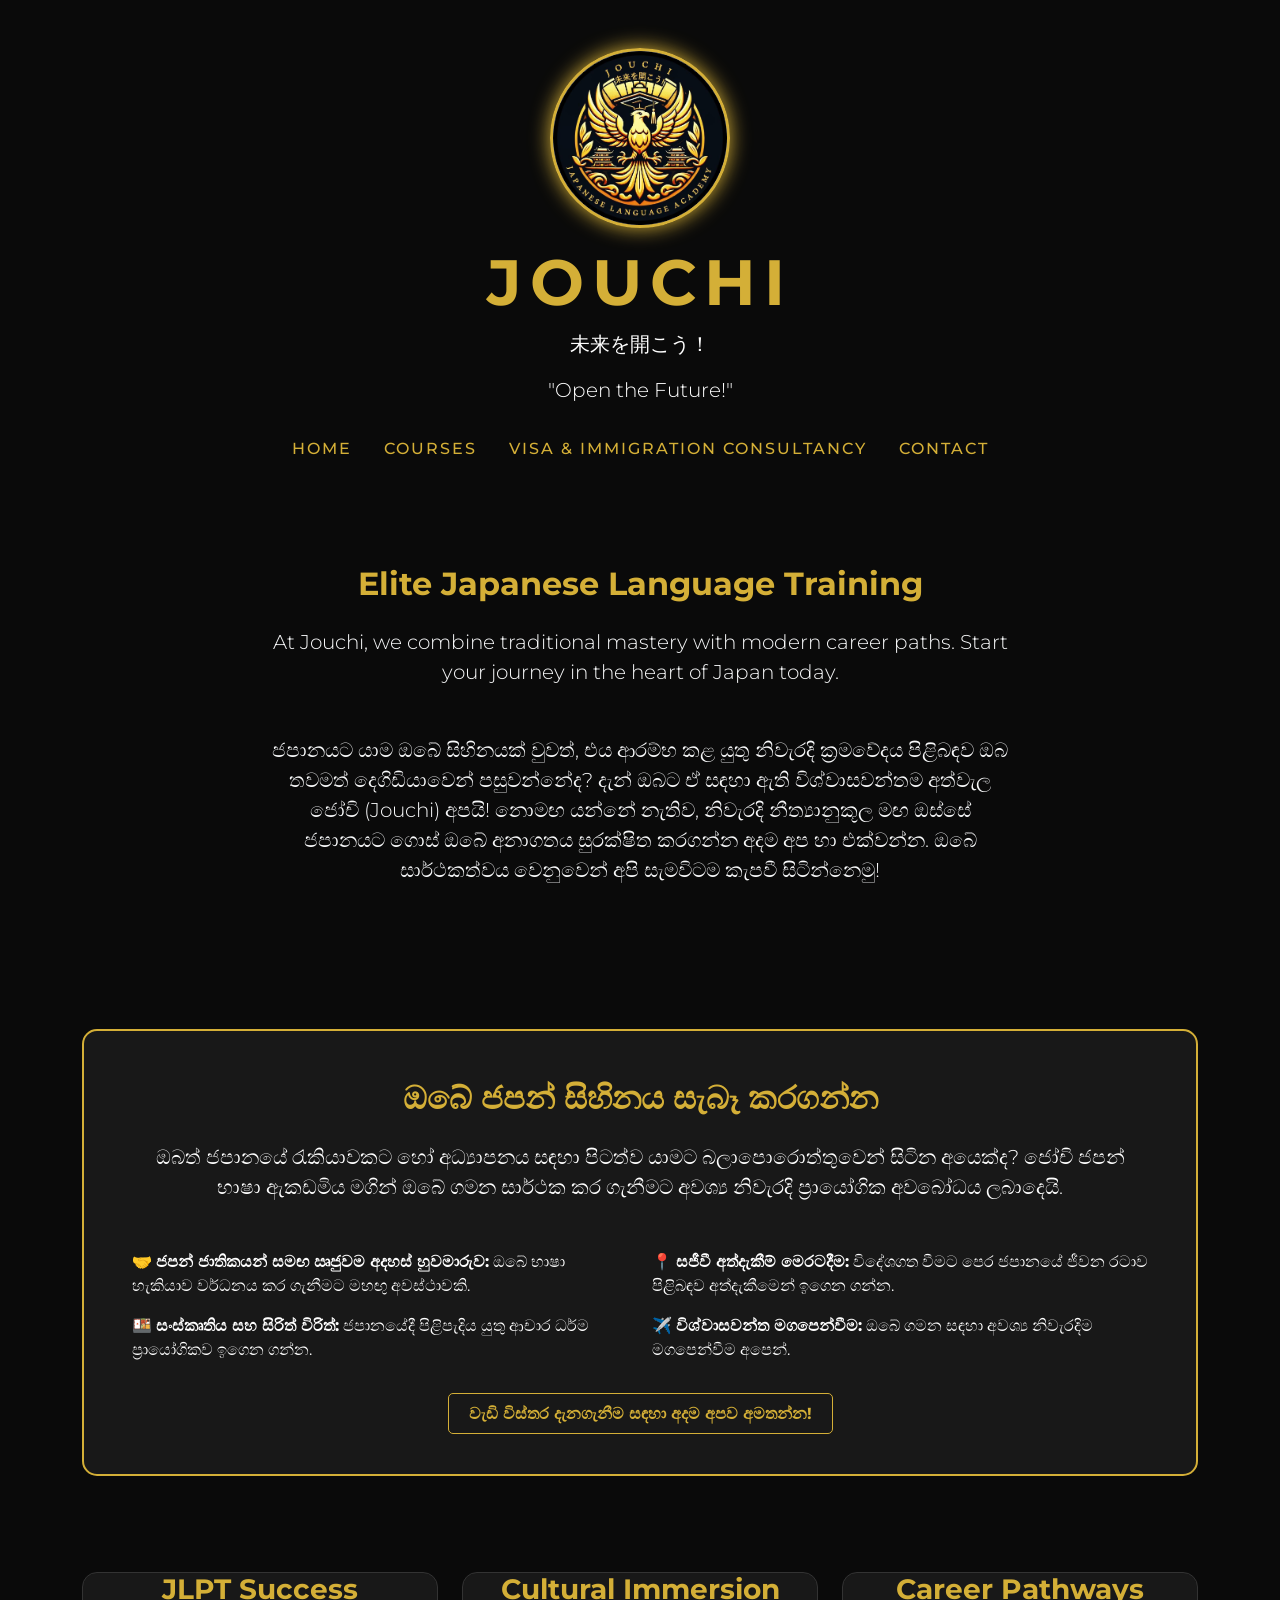
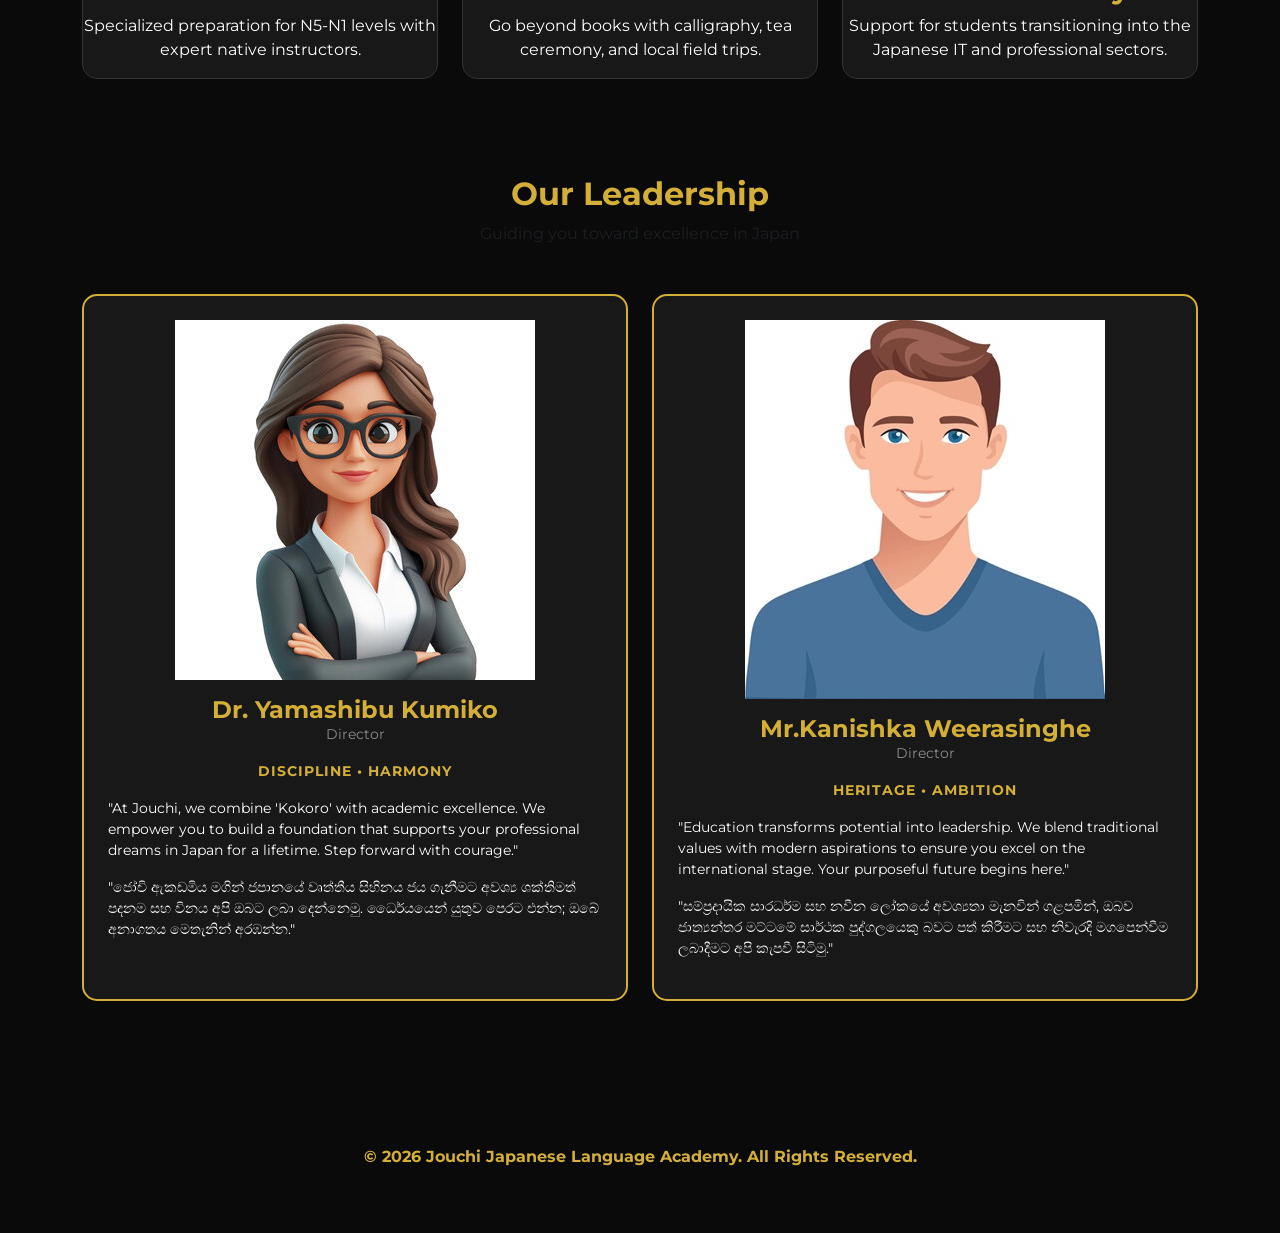
==== index.html @ 5df948b7 "Add files via upload" ====
<!DOCTYPE html>
<html lang="en">
<head>
    <meta charset="UTF-8">
    <meta name="viewport" content="width=device-width, initial-scale=1.0">
    <title>Jouchi Japanese Language Academy</title>
    <link href="https://cdn.jsdelivr.net/npm/bootstrap@5.3.3/dist/css/bootstrap.min.css" rel="stylesheet">
    <link href="styles.css" rel="stylesheet">
    <link rel="preconnect" href="https://fonts.googleapis.com">
    <link rel="preconnect" href="https://fonts.gstatic.com" crossorigin>
    <link href="https://fonts.googleapis.com/css2?family=Montserrat:wght@500;700&display=swap" rel="stylesheet">
</head>
<body>

    <div id="firework-container"></div>

    <header class="py-5 text-center">
        <div class="container">
            <img src="Logo.jpeg" alt="Jouchi Academy Logo" class="academy-logo mb-3">
            <h1 class="display-3 logo-text">JOUCHI</h1>
            <p class="slogan lead">未来を開こう！</p>
            <p class="slogan lead">"Open the Future!"</p>
            
            <nav class="mt-4">
                <ul class="nav justify-content-center">
                    <li class="nav-item"><a class="nav-link custom-nav" href="./index.html">Home</a></li>
                    <li class="nav-item"><a class="nav-link custom-nav" href="./Courses.html">Courses</a></li>
                    <li class="nav-item"><a class="nav-link custom-nav" href="./Visa.html">Visa & Immigration Consultancy</a></li>
                    <li class="nav-item"><a class="nav-link custom-nav" href="./Contact.html">Contact</a></li>
                </ul>
            </nav>
            
        </div>
    </header>

<main>
        <section class="hero-section text-center py-5">
            <div class="container">
                <div class="row">
                    <div class="col-lg-8 mx-auto">
                        <h2 class="fw-bold mb-4 gold-heading">Elite Japanese Language Training</h2>
                        <p class="lead text-light mb-5">At Jouchi, we combine traditional mastery with modern career paths. Start your journey in the heart of Japan today.</p>
                        <p class="lead text-light mb-5">ජපානයට යාම ඔබේ සිහිනයක් වුවත්, එය ආරම්භ කළ යුතු නිවැරදි ක්‍රමවේදය පිළිබඳව ඔබ තවමත් දෙගිඩියාවෙන් පසුවන්නේද? දැන් ඔබට ඒ සඳහා ඇති විශ්වාසවන්තම අත්වැල ජෝචි (Jouchi) අපයි! නොමඟ යන්නේ නැතිව, නිවැරදි නීත්‍යානුකූල මඟ ඔස්සේ ජපානයට ගොස් ඔබේ අනාගතය සුරක්ෂිත කරගන්න අදම අප හා එක්වන්න. ඔබේ සාර්ථකත්වය වෙනුවෙන් අපි සැමවිටම කැපවී සිටින්නෙමු!</p>
                        <div class="d-flex justify-content-center gap-3">
                        </div>
                    </div>
                </div>
            </div>
        </section>

        <section class="container py-5">
            <div class="feature-card p-5 text-center mb-5" style="border: 2px solid var(--gold);">
                <h2 class="gold-text mb-4">ඔබේ ජපන් සිහිනය සැබෑ කරගන්න</h2>
                <p class="lead mb-4">ඔබත් ජපානයේ රැකියාවකට හෝ අධ්‍යාපනය සඳහා පිටත්ව යාමට බලාපොරොත්තුවෙන් සිටින අයෙක්ද? ජෝචි ජපන් භාෂා ඇකඩමිය මගින් ඔබේ ගමන සාර්ථක කර ගැනීමට අවශ්‍ය නිවැරදි ප්‍රායෝගික අවබෝධය ලබාදෙයි.</p>
                
                <div class="row g-4 mt-2 text-start">
                    <div class="col-md-6">
                        <p>🤝 <strong>ජපන් ජාතිකයන් සමඟ ඍජුවම අදහස් හුවමාරුව:</strong> ඔබේ භාෂා හැකියාව වර්ධනය කර ගැනීමට මහඟු අවස්ථාවකි.</p>
                        <p>🍱 <strong>සංස්කෘතිය සහ සිරිත් විරිත්:</strong> ජපානයේදී පිළිපැදිය යුතු ආචාර ධර්ම ප්‍රායෝගිකව ඉගෙන ගන්න.</p>
                    </div>
                    <div class="col-md-6">
                        <p>📍 <strong>සජීවී අත්දැකීම් මෙරටදීම:</strong> විදේශගත වීමට පෙර ජපානයේ ජීවන රටාව පිළිබඳව අත්දැකීමෙන් ඉගෙන ගන්න.</p>
                        <p>✈️ <strong>විශ්වාසවන්ත මගපෙන්වීම:</strong> ඔබේ ගමන සඳහා අවශ්‍ය නිවැරදිම මගපෙන්වීම අපෙන්.</p>
                    </div>
                </div>
                <div class="mt-4">
                    <a href="./Contact.html" class="gold-link-btn">
                    වැඩි විස්තර දැනගැනීම සඳහා අදම අපව අමතන්න!
                </a>
</div>
            </div>
        </section>

        <section class="container pb-5">
            <div class="row g-4 text-center">
                <div class="col-md-4">
                    <div class="feature-card">
                        <h3 class="gold-text">JLPT Success</h3>
                        <p>Specialized preparation for N5-N1 levels with expert native instructors.</p>
                    </div>
                </div>
                <div class="col-md-4">
                    <div class="feature-card">
                        <h3 class="gold-text">Cultural Immersion</h3>
                        <p>Go beyond books with calligraphy, tea ceremony, and local field trips.</p>
                    </div>
                </div>
                <div class="col-md-4">
                    <div class="feature-card">
                        <h3 class="gold-text">Career Pathways</h3>
                        <p>Support for students transitioning into the Japanese IT and professional sectors.</p>
                    </div>
                </div>
            </div>
        </section>
    </main>
<section class="container py-5">
    <div class="text-center mb-5">
        <h2 class="gold-text">Our Leadership</h2>
        <p class="text-muted">Guiding you toward excellence in Japan</p>
    </div>

    <div class="row g-4">
        <div class="col-lg-6">
            <div class="feature-card p-4 h-100 border-gold">
                <div class="text-center mb-3">
                    <div class="director-photo-frame mb-3">
                        <img src="women.jpeg" alt="Dr. Yamashibu Kumiko" class="director-img">
                    </div>
                    <h4 class="gold-text mb-0">Dr. Yamashibu Kumiko</h4>
                    <p class="small text-white-50">Director</p>
                    <p class="small gold-text text-uppercase" style="letter-spacing: 1px;">Discipline • Harmony</p>
                </div>
                <div class="director-message text-liAdmissionsght small">
                    <p>"At Jouchi, we combine 'Kokoro' with academic excellence. We empower you to build a foundation that supports your professional dreams in Japan for a lifetime. Step forward with courage."</p>
                    <p class="mt-2 font-sinhala">"ජෝචි ඇකඩමිය මගින් ජපානයේ වෘත්තීය සිහිනය ජය ගැනීමට අවශ්‍ය ශක්තිමත් පදනම සහ විනය අපි ඔබට ලබා දෙන්නෙමු. ධෛර්යයෙන් යුතුව පෙරට එන්න; ඔබේ අනාගතය මෙතැනින් අරඹන්න."</p>
                </div>
            </div>
        </div>

        <div class="col-lg-6">
            <div class="feature-card p-4 h-100 border-gold">
                <div class="text-center mb-3">
                    <div class="director-photo-frame mb-3">
                        <img src="men.jpeg" alt="Mr.Kanishka Weerasinghe" class="director-img">
                    </div>
                    <h4 class="gold-text mb-0">Mr.Kanishka Weerasinghe</h4>
                    <p class="small text-white-50">Director</p>
                    <p class="small gold-text text-uppercase" style="letter-spacing: 1px;">Heritage • Ambition</p>
                </div>
                <div class="director-message text-light small">
                    <p>"Education transforms potential into leadership. We blend traditional values with modern aspirations to ensure you excel on the international stage. Your purposeful future begins here."</p>
                    <p class="mt-2 font-sinhala">"සම්ප්‍රදායික සාරධර්ම සහ නවීන ලෝකයේ අවශ්‍යතා මැනවින් ගළපමින්, ඔබව ජාත්‍යන්තර මට්ටමේ සාර්ථක පුද්ගලයෙකු බවට පත් කිරීමට සහ නිවැරදි මගපෙන්වීම ලබාදීමට අපි කැපවී සිටිමු."</p>
                </div>
            </div>
        </div>
    </div>
</section>
    <footer class="py-5 text-center mt-5">
        <p class="gold-text">&copy; 2026 Jouchi Japanese Language Academy. All Rights Reserved.</p>
    </footer>

    <script src="https://cdn.jsdelivr.net/npm/bootstrap@5.3.3/dist/js/bootstrap.bundle.min.js"></script>
    
    <script>
        /* --- FIREWORKS LOGIC --- */
        function createFirework() {
            const container = document.getElementById('firework-container');
            if (!container || document.body.classList.contains('light-mode')) return;

            const firework = document.createElement('div');
            firework.className = 'firework';
            
            const xPos = Math.random() * window.innerWidth;
            const yPos = Math.random() * (window.innerHeight * 0.7);
            firework.style.left = xPos + 'px';
            firework.style.top = yPos + 'px';

            const colors = ['#D4AF37', '#FFD700', '#FFFFFF', '#F0E68C'];
            const color = colors[Math.floor(Math.random() * colors.length)];

            for (let i = 0; i < 20; i++) {
                const particle = document.createElement('div');
                particle.className = 'particle';
                particle.style.backgroundColor = color;
                
                const angle = Math.random() * Math.PI * 2;
                const velocity = Math.random() * 120 + 40;
                const x = Math.cos(angle) * velocity + 'px';
                const y = Math.sin(angle) * velocity + 'px';
                
                particle.style.setProperty('--x', x);
                particle.style.setProperty('--y', y);
                
                firework.appendChild(particle);
            }

            container.appendChild(firework);
            setTimeout(() => firework.remove(), 1500);
        }

        // Launch a firework every 2 seconds
        setInterval(createFirework, 2000);
    </script>
</body>
</html>
---- styles.css ----
:root {
    --gold: #D4AF37;
    --black: #0A0A0A;
}

body {
    background-color: var(--black);
    color: #FFFFFF;
    font-family: 'Montserrat', sans-serif;
    margin: 0;
    overflow-x: hidden;
}

/* --- TITLES & FONTS --- */
.logo-text, .gold-heading, .gold-text, h1, h2, h3, h5 {
    font-family: 'Montserrat', sans-serif;
    color: var(--gold);
    font-weight: 700;
}

.logo-text { letter-spacing: 8px; text-transform: uppercase; }

.custom-nav {
    font-family: 'Montserrat', sans-serif;
    font-weight: 500;
    letter-spacing: 2px;
    text-transform: uppercase;
    color: var(--gold) !important;
    transition: 0.3s ease;
}

.custom-nav:hover { color: #FFF !important; text-shadow: 0 0 10px var(--gold); }

/* --- COMPONENTS --- */
.academy-logo {
    width: 180px; height: 180px;
    border-radius: 50%; border: 3px solid var(--gold);
    box-shadow: 0 0 20px var(--gold);
}

.feature-card {
    background: rgba(26, 26, 26, 0.9);
    border-radius: 15px; border: 1px solid #333;
    transition: 0.3s;
}

.border-gold { border: 2px solid var(--gold) !important; }

.visa-box {
    background: rgba(212, 175, 55, 0.1);
    border-radius: 15px;
    border-left: 5px solid var(--gold);
}

.btn-gold {
    background-color: var(--gold);
    color: #000; font-weight: 700;
    border: none; padding: 10px 20px;
}

.gold-link-btn {
    color: var(--gold); text-decoration: none;
    font-weight: 700; padding: 10px 20px;
    border: 1px solid var(--gold); border-radius: 5px;
}

.gold-link-btn:hover { background: var(--gold); color: #000; }

/* --- FIREWORKS --- */
#firework-container { position: fixed; top: 0; left: 0; width: 100%; height: 100%; z-index: -1; pointer-events: none; }
.firework { position: absolute; }
.particle {
    position: absolute; width: 3px; height: 3px; border-radius: 50%;
    animation: explode 1.5s ease-out forwards;
}
@keyframes explode {
    0% { transform: translate(0, 0); opacity: 1; }
    100% { transform: translate(var(--x), var(--y)); opacity: 0; }
}

/* --- VISA PAGE STYLES --- */
.visa-list li {
    margin-bottom: 15px;
    font-size: 1.1rem;
    line-height: 1.6;
}

.fa-3x {
    filter: drop-shadow(0 0 5px rgba(212, 175, 55, 0.5));
}

.feature-card:hover {
    transform: translateY(-5px);
    box-shadow: 0 10px 20px rgba(212, 175, 55, 0.2);
}
/* --- INTAKE SECTION STYLES --- */
.icon-box {
    min-width: 50px;
    text-align: center;
}

.icon-box i {
    filter: drop-shadow(0 0 8px rgba(212, 175, 55, 0.3));
}

.visa-list li {
    padding: 10px 0;
    border-bottom: 1px solid rgba(255, 255, 255, 0.1);
}

/* --- VISA THUMBNAIL STYLES --- */
.thumbnail-container {
    position: relative;
    width: 100%;
    height: 180px; /* Consistent height for all thumbnails */
    overflow: hidden;
}

.visa-thumb {
    width: 100%;
    height: 100%;
    object-fit: cover;
    transition: transform 0.5s ease;
}

.feature-card:hover .visa-thumb {
    transform: scale(1.1); /* Zoom effect on hover */
}

.thumb-overlay {
    position: absolute;
    top: 0;
    left: 0;
    width: 100%;
    height: 100%;
    /* Gradient to fade the image into the black card */
    background: linear-gradient(to bottom, transparent 60%, rgba(10, 10, 10, 1));
}

.overflow-hidden {
    overflow: hidden;
}

/* --- COURSE PAGE SPECIFIC --- */
.btn-outline-gold {
    border: 1px solid var(--gold);
    color: var(--gold);
    font-weight: 600;
    transition: 0.3s;
}

.btn-outline-gold:hover {
    background-color: var(--gold);
    color: #000;
}

.feature-card ul li {
    margin-bottom: 12px;
    font-size: 0.95rem;
}

hr.border-secondary {
    opacity: 0.3;
}
/* --- ENROLLMENT MODAL STYLES --- */
.custom-modal-overlay {
    position: fixed;
    top: 0;
    left: 0;
    width: 100%;
    height: 100%;
    background: rgba(0, 0, 0, 0.85); /* Darker background for focus */
    backdrop-filter: blur(8px);    /* Modern blur effect */
    display: flex;
    justify-content: center;
    align-items: center;
    z-index: 9999;                 /* Ensure it stays on top of everything */
    visibility: visible;
    opacity: 1;
    transition: 0.5s;
}

.custom-modal-content {
    background: #111;
    width: 90%;
    max-width: 500px;
    border-radius: 20px;
    position: relative;
    padding: 20px;
    transform: scale(1);
    transition: 0.3s;
}

.close-btn {
    position: absolute;
    top: 15px;
    right: 20px;
    background: none;
    border: none;
    color: var(--gold);
    font-size: 2rem;
    cursor: pointer;
    line-height: 1;
}

.close-btn:hover {
    color: #FFFFFF;
}

.sinhala-text {
    line-height: 1.6;
    font-size: 0.95rem;
}

/* Hide class for JavaScript */
.modal-hidden {
    visibility: hidden;
    opacity: 0;
    pointer-events: none;
}

/* --- IMAGE BANNER STYLES --- */
.banner-wrapper {
    position: relative;
    max-width: 600px; /* Standard size for vertical/square posters */
    width: 90%;
}

.banner-container {
    background: #000;
    border-radius: 15px;
    overflow: hidden;
    position: relative;
}

.banner-image {
    width: 100%;
    height: auto;
    display: block;
    transition: transform 0.3s;
}

.banner-image:hover {
    transform: scale(1.01);
}

.banner-close-btn {
    position: absolute;
    top: -40px; /* Positioned above the image */
    right: 0;
    background: none;
    border: none;
    color: var(--gold);
    font-size: 2.5rem;
    cursor: pointer;
    z-index: 10000;
}

.banner-close-btn:hover {
    color: #FFF;
}

/* Ensure the background blur remains from previous step */
.custom-modal-overlay {
    position: fixed;
    top: 0; left: 0;
    width: 100%; height: 100%;
    background: rgba(0, 0, 0, 0.9);
    backdrop-filter: blur(10px);
    display: flex;
    justify-content: center;
    align-items: center;
    z-index: 9999;
}

/* --- PARTNER SECTION STYLES --- */
.partner-item {
    padding-left: 15px;
    border-left: 2px solid var(--gold);
    transition: 0.3s;
}

.partner-item:hover {
    border-left: 4px solid #FFFFFF;
    padding-left: 20px;
}

.partner-item h6 {
    letter-spacing: 1px;
    font-weight: 700;
}

.italic {
    font-style: italic;
}

/* --- MAP SECTION STYLES --- */
.map-container iframe {
    /* Slightly darkens the map to match the theme */
    filter: grayscale(20%) invert(90%) hue-rotate(180deg) brightness(95%) contrast(90%);
}

.overflow-hidden {
    overflow: hidden;
}

.map-container {
    background-color: #1a1a1a;
}
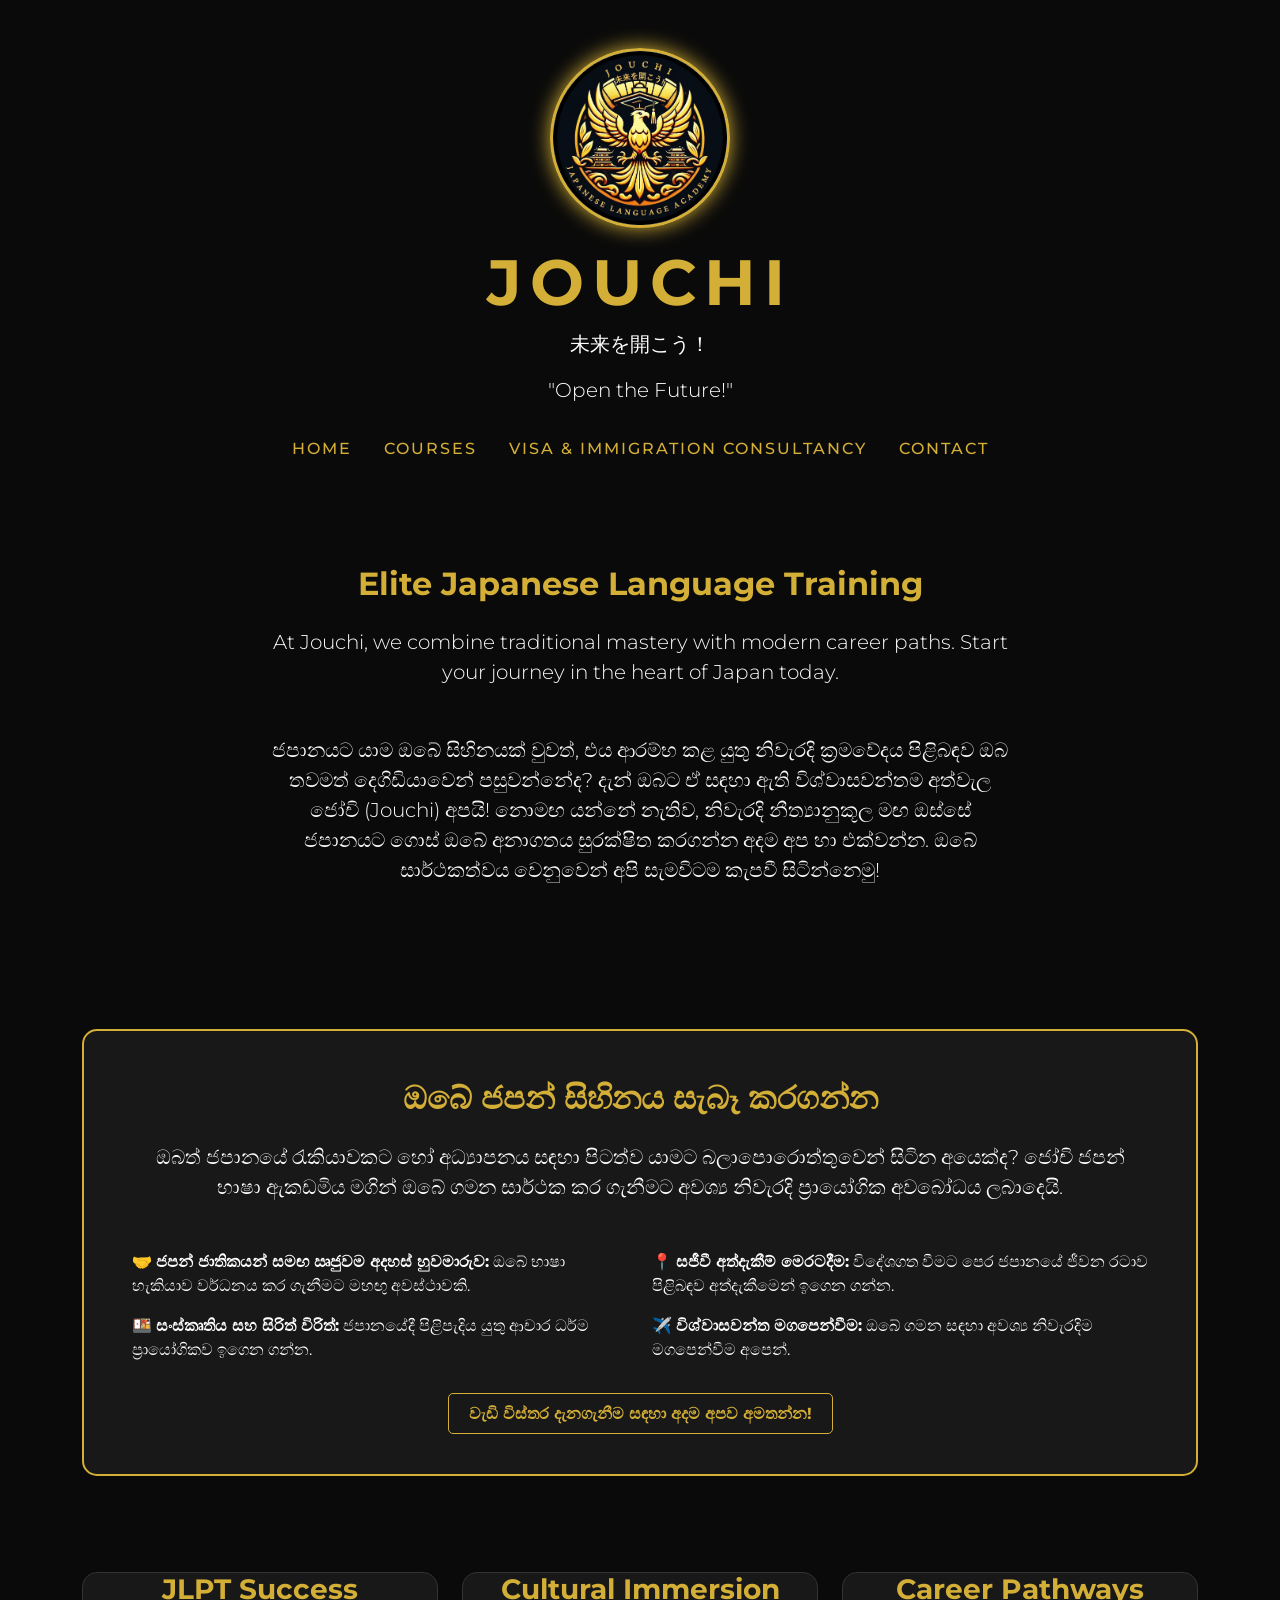
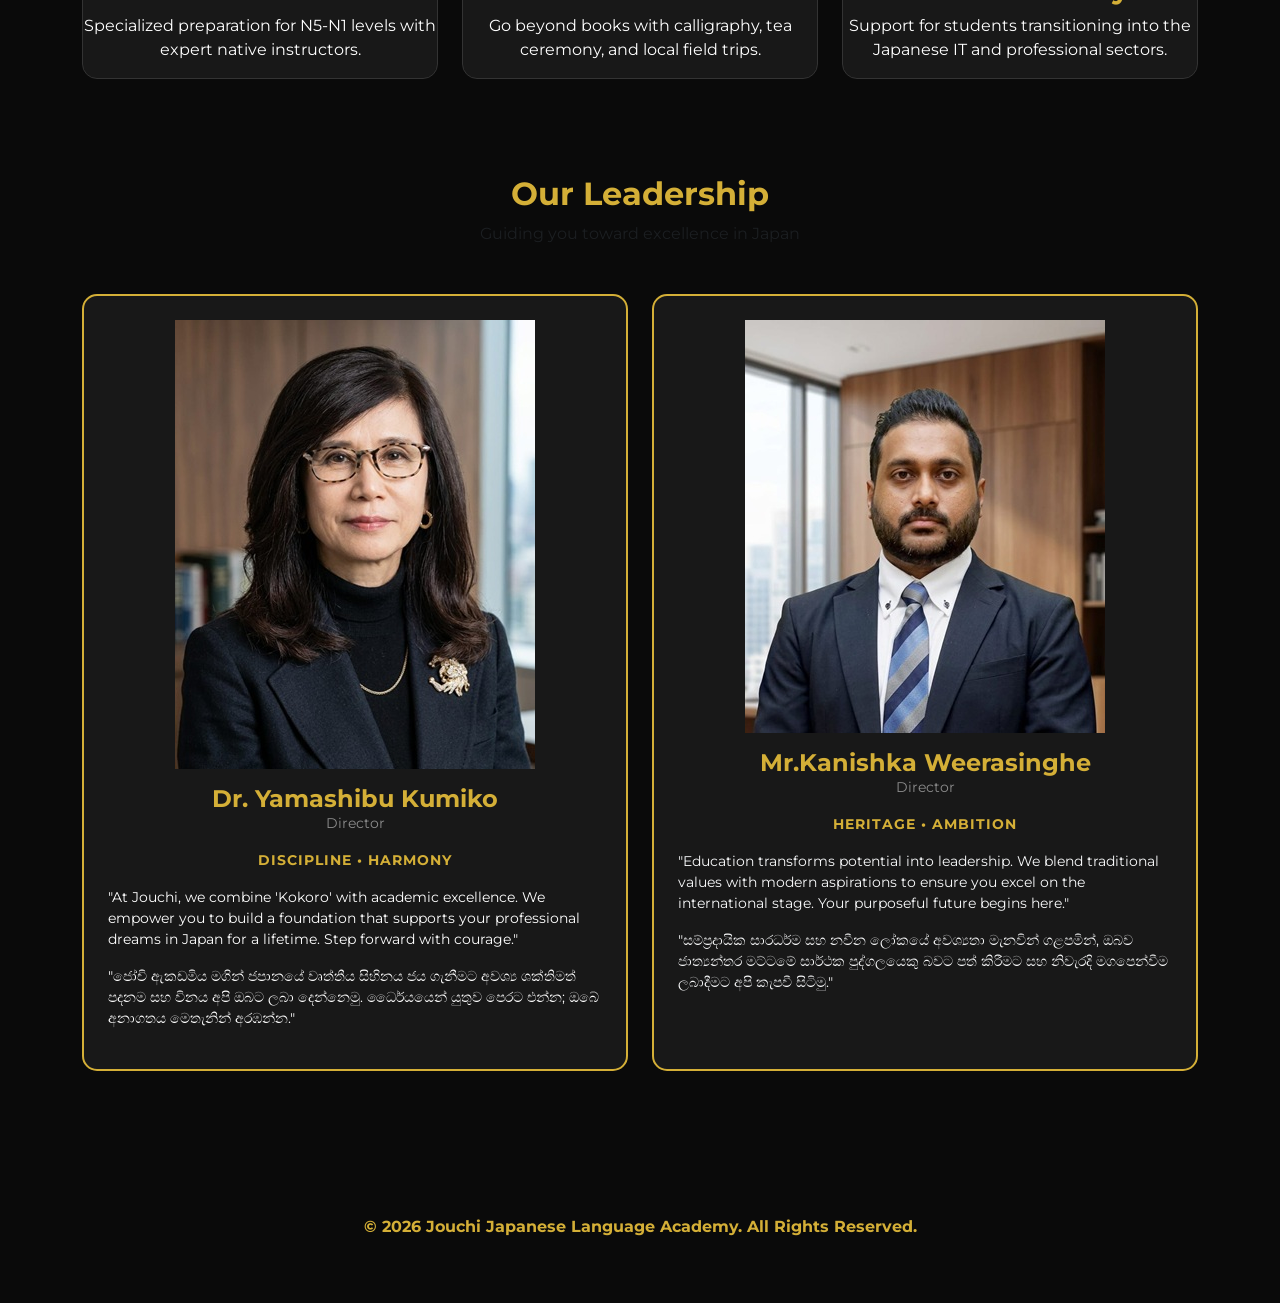
==== commit 8d7ea1f5: "Update index.html" ====
--- a/index.html
+++ b/index.html
@@ -105,7 +105,7 @@
             <div class="feature-card p-4 h-100 border-gold">
                 <div class="text-center mb-3">
                     <div class="director-photo-frame mb-3">
-                        <img src="women.jpeg" alt="Dr. Yamashibu Kumiko" class="director-img">
+                        <img src="dr.jpeg" alt="Dr. Yamashibu Kumiko" class="director-img">
                     </div>
                     <h4 class="gold-text mb-0">Dr. Yamashibu Kumiko</h4>
                     <p class="small text-white-50">Director</p>
@@ -122,7 +122,7 @@
             <div class="feature-card p-4 h-100 border-gold">
                 <div class="text-center mb-3">
                     <div class="director-photo-frame mb-3">
-                        <img src="men.jpeg" alt="Mr.Kanishka Weerasinghe" class="director-img">
+                        <img src="ka.jpeg" alt="Mr.Kanishka Weerasinghe" class="director-img">
                     </div>
                     <h4 class="gold-text mb-0">Mr.Kanishka Weerasinghe</h4>
                     <p class="small text-white-50">Director</p>
@@ -183,4 +183,4 @@
         setInterval(createFirework, 2000);
     </script>
 </body>
-</html>+</html>
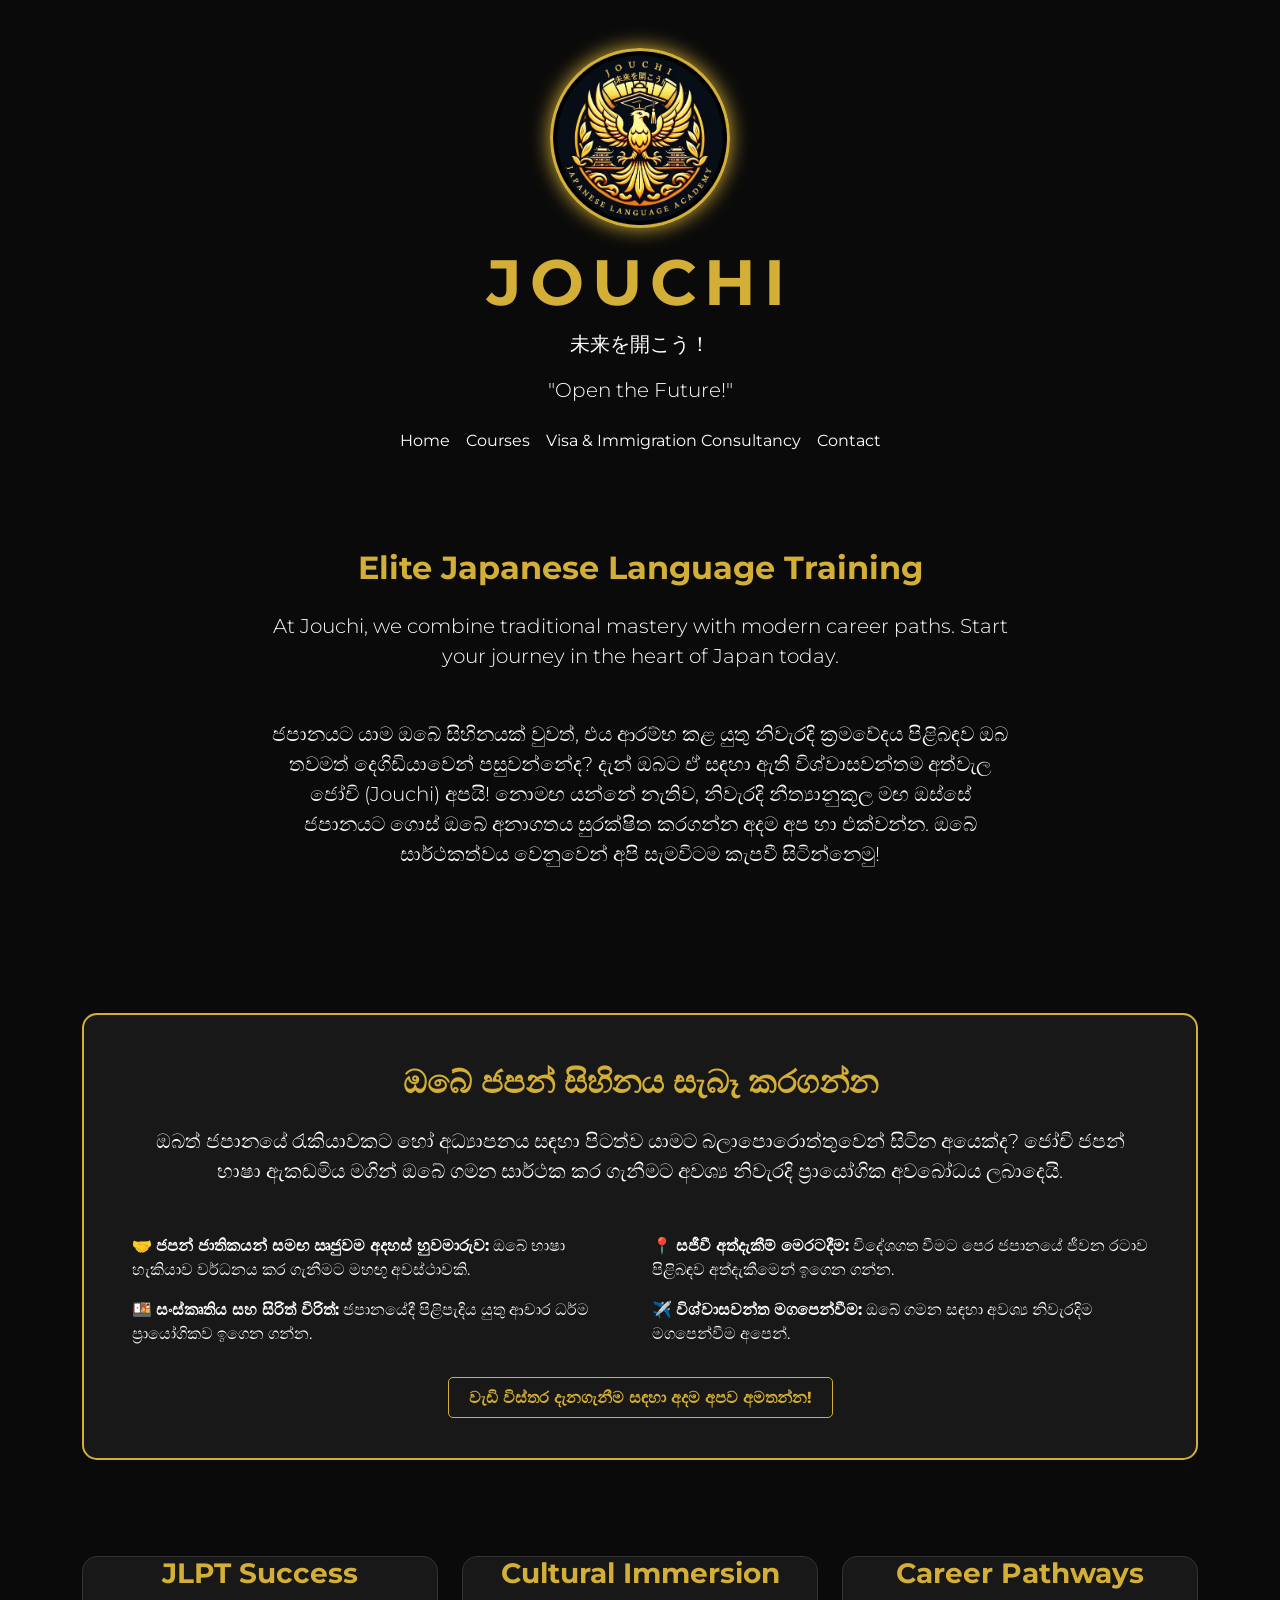
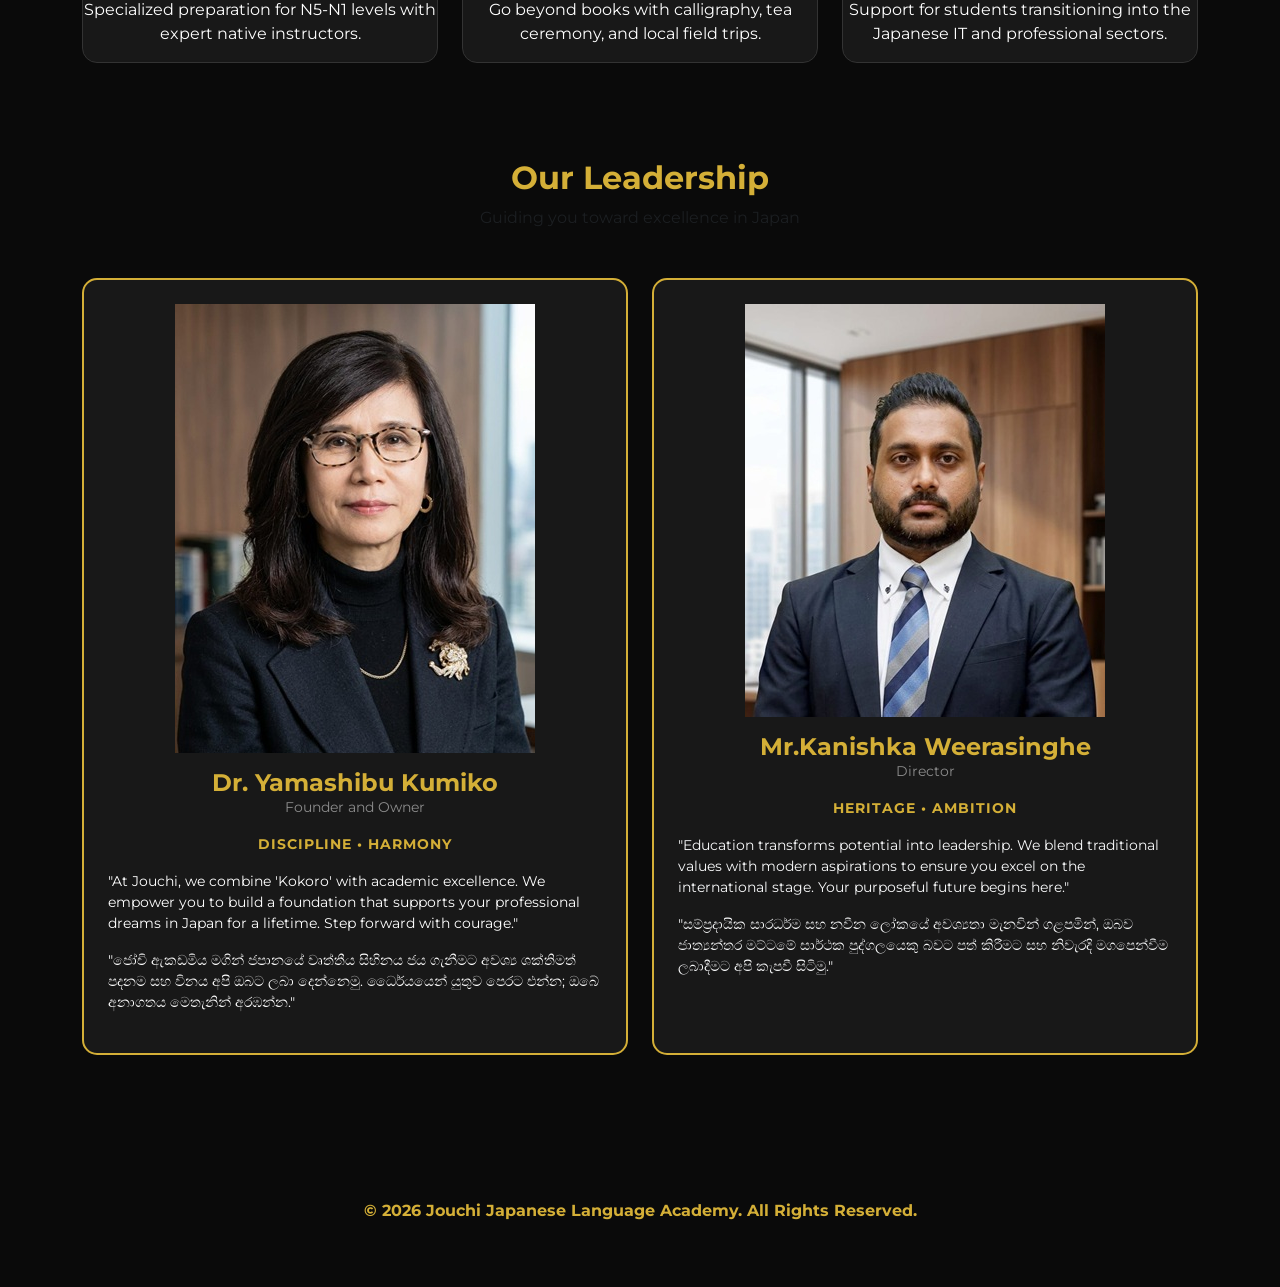
==== commit bfda5398: "Update index.html" ====
--- a/index.html
+++ b/index.html
@@ -9,6 +9,7 @@
     <link rel="preconnect" href="https://fonts.googleapis.com">
     <link rel="preconnect" href="https://fonts.gstatic.com" crossorigin>
     <link href="https://fonts.googleapis.com/css2?family=Montserrat:wght@500;700&display=swap" rel="stylesheet">
+    <link rel="stylesheet" href="https://cdnjs.cloudflare.com/ajax/libs/font-awesome/6.0.0/css/all.min.css">
 </head>
 <body>
 
@@ -21,14 +22,17 @@
             <p class="slogan lead">未来を開こう！</p>
             <p class="slogan lead">"Open the Future!"</p>
             
-            <nav class="mt-4">
-                <ul class="nav justify-content-center">
-                    <li class="nav-item"><a class="nav-link custom-nav" href="./index.html">Home</a></li>
-                    <li class="nav-item"><a class="nav-link custom-nav" href="./Courses.html">Courses</a></li>
-                    <li class="nav-item"><a class="nav-link custom-nav" href="./Visa.html">Visa & Immigration Consultancy</a></li>
-                    <li class="nav-item"><a class="nav-link custom-nav" href="./Contact.html">Contact</a></li>
-                </ul>
-            </nav>
+<nav class="mt-4">
+    <div class="d-flex justify-content-center flex-wrap gap-3">
+        <a class="nav-link menu-tile" href="./index.html">Home</a>
+
+        <a class="nav-link menu-tile" href="./Courses.html">Courses</a>
+
+        <a class="nav-link menu-tile" href="./Visa.html">Visa & Immigration Consultancy</a>
+
+        <a class="nav-link menu-tile" href="./Contact.html">Contact</a>
+    </div>
+</nav>
             
         </div>
     </header>
@@ -108,7 +112,7 @@
                         <img src="dr.jpeg" alt="Dr. Yamashibu Kumiko" class="director-img">
                     </div>
                     <h4 class="gold-text mb-0">Dr. Yamashibu Kumiko</h4>
-                    <p class="small text-white-50">Director</p>
+                    <p class="small text-white-50">Founder and Owner</p>
                     <p class="small gold-text text-uppercase" style="letter-spacing: 1px;">Discipline • Harmony</p>
                 </div>
                 <div class="director-message text-liAdmissionsght small">
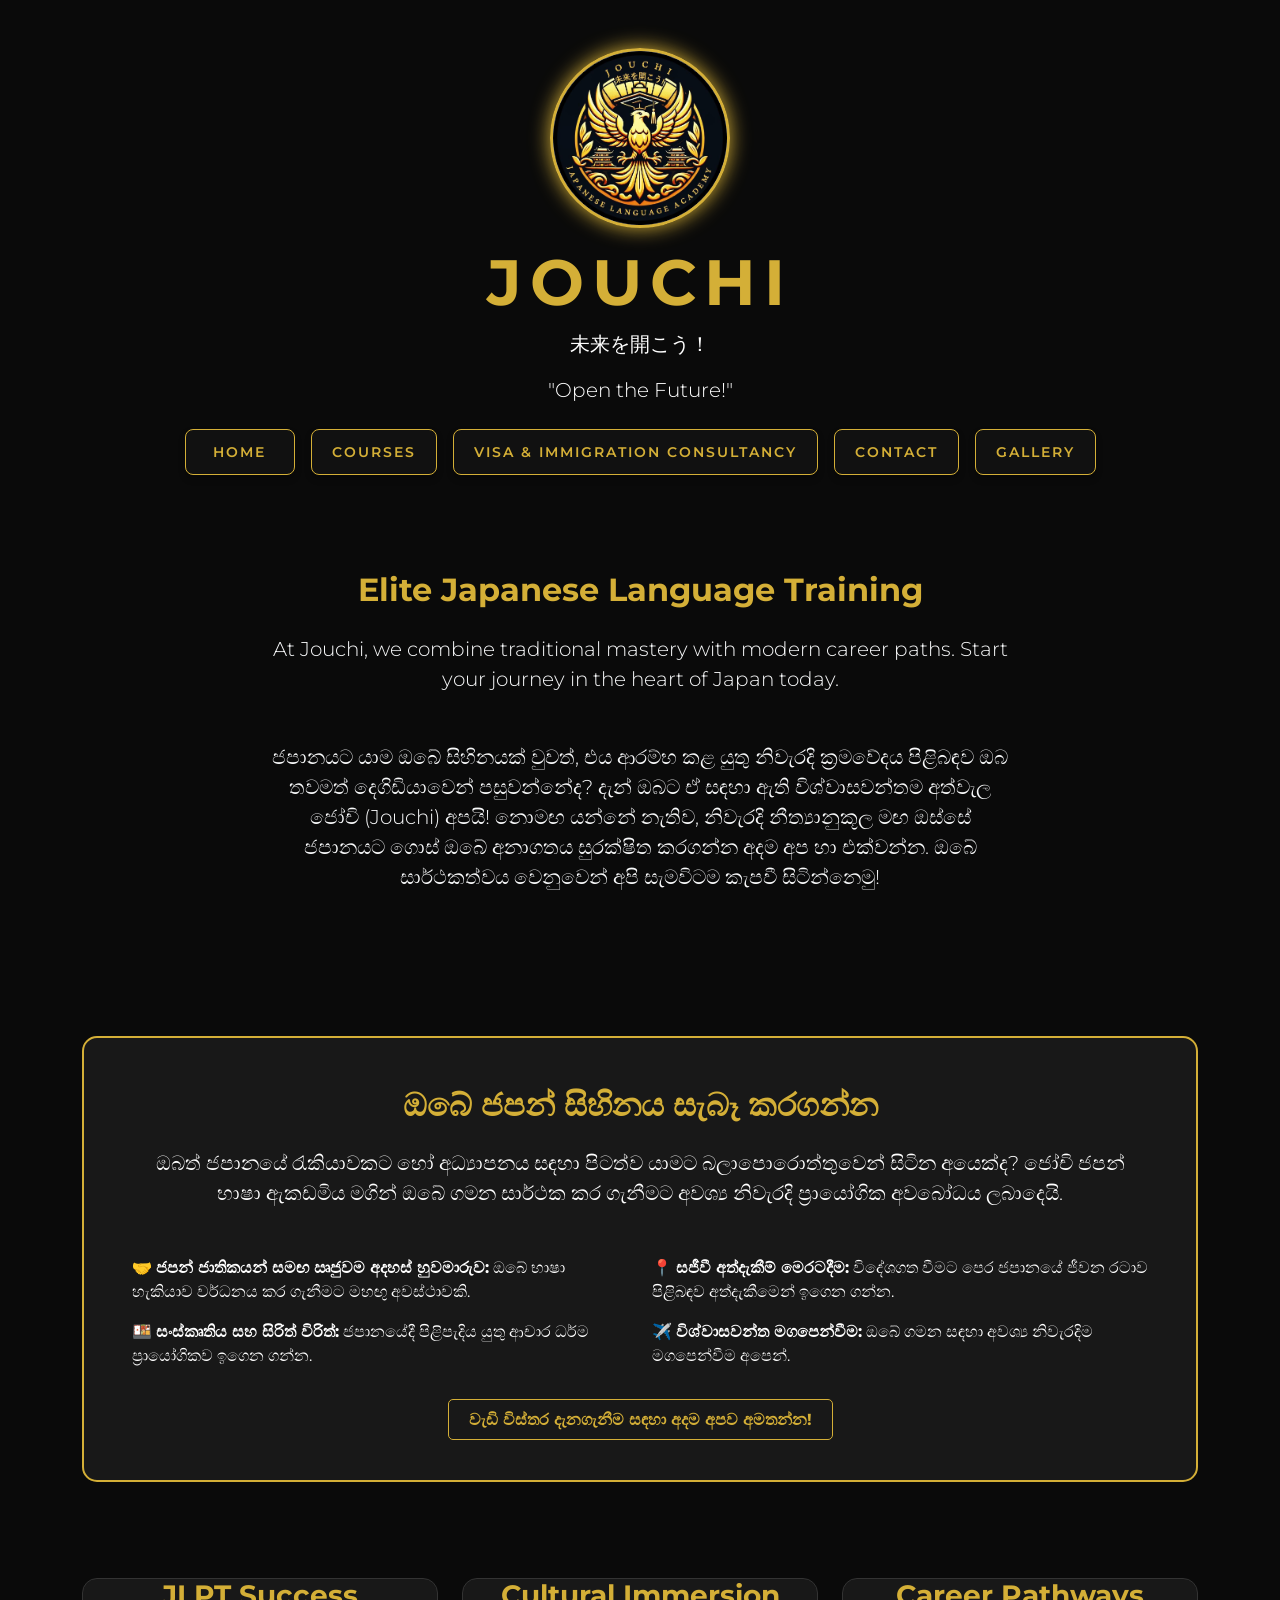
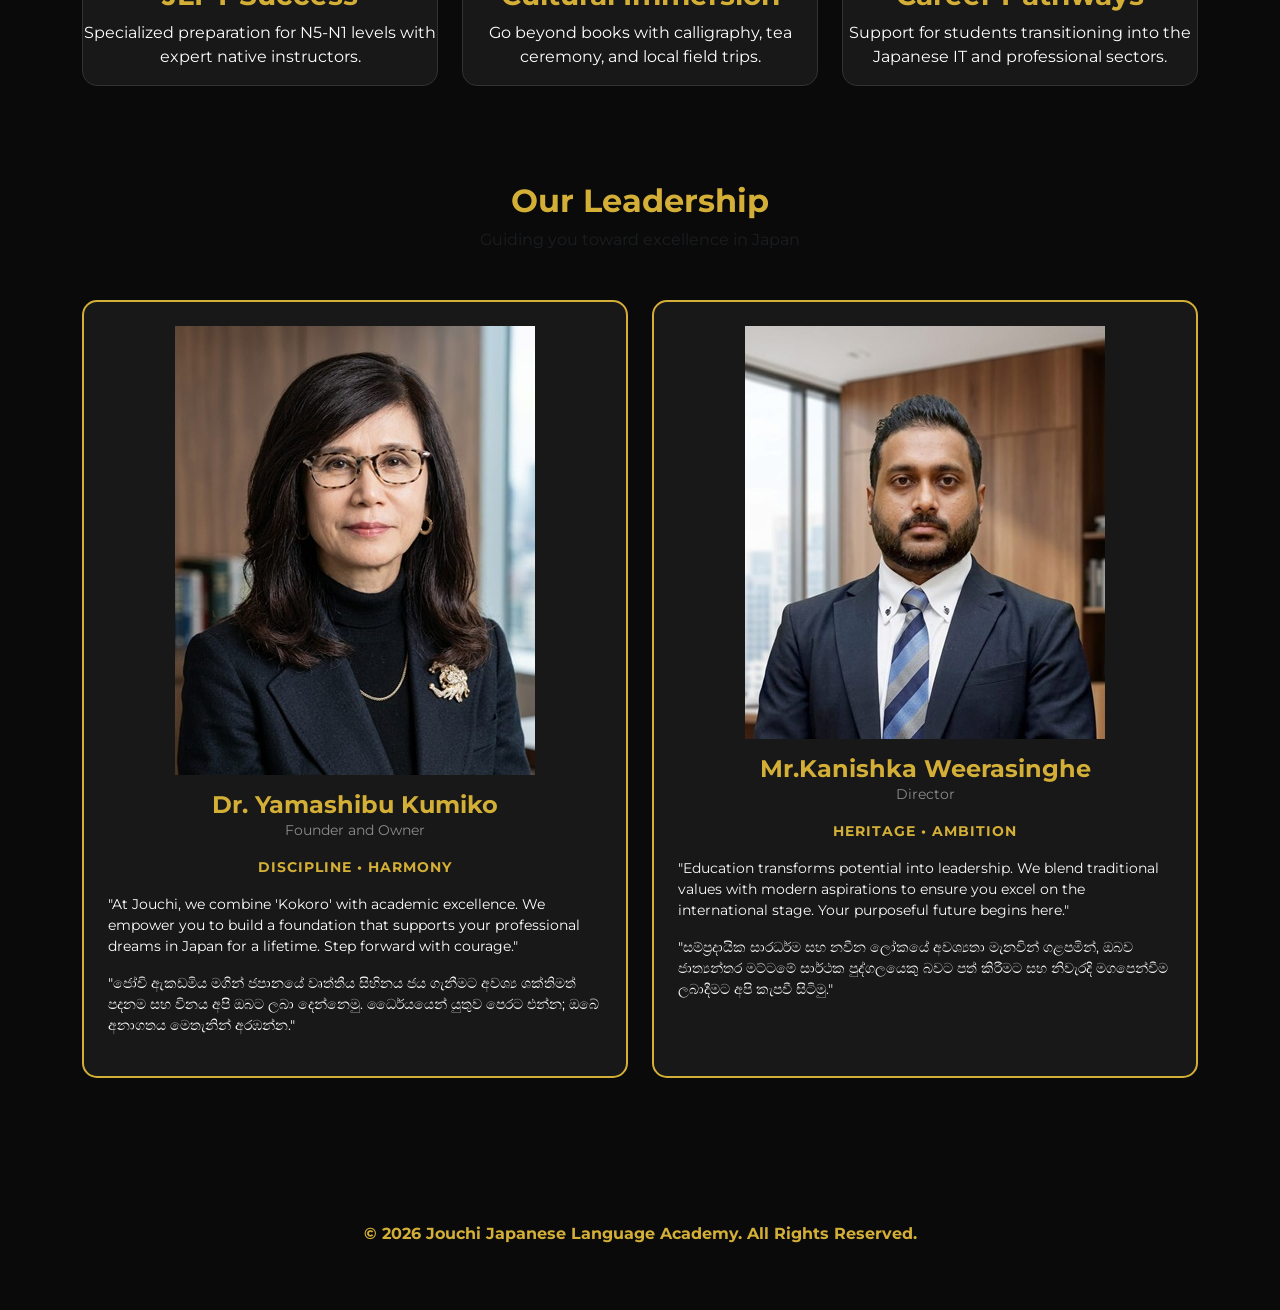
==== commit 64a5b482: "Add files via upload" ====
--- a/index.html
+++ b/index.html
@@ -31,6 +31,8 @@
         <a class="nav-link menu-tile" href="./Visa.html">Visa & Immigration Consultancy</a>
 
         <a class="nav-link menu-tile" href="./Contact.html">Contact</a>
+
+        <a class="nav-link menu-tile" href="./Gallery.html">Gallery</a>
     </div>
 </nav>
             
@@ -187,4 +189,4 @@
         setInterval(createFirework, 2000);
     </script>
 </body>
-</html>
+</html>
--- a/styles.css
+++ b/styles.css
@@ -306,4 +306,195 @@
 
 .map-container {
     background-color: #1a1a1a;
+}
+/* --- SEPARATED MENU ICON FRAMES --- */
+.menu-frame {
+    display: flex;
+    flex-direction: column;
+    align-items: center;
+    justify-content: center;
+    width: 90px;
+    height: 90px;
+    background: rgba(20, 20, 20, 0.8);
+    border: 1px solid var(--gold);
+    border-radius: 15px; /* Rounded square look */
+    color: var(--gold) !important;
+    text-decoration: none;
+    transition: all 0.4s cubic-bezier(0.175, 0.885, 0.32, 1.275);
+    box-shadow: 0 4px 10px rgba(0, 0, 0, 0.5);
+}
+
+.menu-frame i {
+    font-size: 1.5rem;
+    margin-bottom: 8px;
+}
+
+.menu-frame span {
+    font-size: 0.75rem;
+    font-weight: 600;
+    text-transform: uppercase;
+    letter-spacing: 1px;
+}
+
+/* Hover Effect: Glow and Lift */
+.menu-frame:hover {
+    background: var(--gold);
+    color: #000 !important;
+    transform: translateY(-8px);
+    box-shadow: 0 10px 20px rgba(212, 175, 55, 0.4);
+    border-color: #FFFFFF;
+}
+
+/* Animation for the icon inside on hover */
+.menu-frame:hover i {
+    transform: scale(1.1);
+}
+
+/* Mobile responsive - slightly smaller on small screens */
+@media (max-width: 576px) {
+    .menu-frame {
+        width: 75px;
+        height: 75px;
+    }
+    .menu-frame span {
+        font-size: 0.65rem;
+    }
+}
+
+/* --- SEPARATED MINIMALIST MENU TILES --- */
+.menu-tile {
+    display: inline-flex;
+    align-items: center;
+    justify-content: center;
+    min-width: 110px;
+    padding: 12px 20px;
+    background: rgba(20, 20, 20, 0.7);
+    border: 1px solid var(--gold);
+    border-radius: 8px; /* Slightly rounded corners for a modern look */
+    color: var(--gold) !important;
+    font-family: 'Montserrat', sans-serif;
+    font-weight: 600;
+    font-size: 0.85rem;
+    text-transform: uppercase;
+    letter-spacing: 2px;
+    text-decoration: none;
+    transition: all 0.3s ease-in-out;
+    box-shadow: 0 4px 6px rgba(0, 0, 0, 0.3);
+}
+
+/* Hover Effect: Solid Gold and Glow */
+.menu-tile:hover {
+    background: var(--gold);
+    color: #000 !important;
+    transform: translateY(-5px);
+    box-shadow: 0 8px 20px rgba(212, 175, 55, 0.3);
+    border-color: #FFFFFF;
+}
+
+/* Active State: If you want the current page to stay highlighted */
+.menu-tile.active {
+    background: rgba(212, 175, 55, 0.15);
+    box-shadow: inset 0 0 10px rgba(212, 175, 55, 0.2);
+}
+
+/* Responsive adjustment for smaller screens */
+@media (max-width: 576px) {
+    .menu-tile {
+        min-width: 90px;
+        padding: 10px 15px;
+        font-size: 0.75rem;
+        letter-spacing: 1px;
+    }
+}/* --- GALLERY CARD STYLES --- */
+.gallery-card {
+    position: relative;
+    border: 1px solid var(--gold);
+    border-radius: 12px;
+    overflow: hidden;
+    cursor: pointer;
+    background: #000;
+}
+
+.gallery-thumb {
+    width: 100%;
+    height: 280px;
+    object-fit: cover;
+    transition: 0.5s;
+    opacity: 0.7;
+}
+
+.gallery-card:hover .gallery-thumb {
+    transform: scale(1.1);
+    opacity: 1;
+}
+
+.gallery-info {
+    position: absolute;
+    bottom: 0;
+    width: 100%;
+    padding: 15px;
+    background: linear-gradient(transparent, rgba(0,0,0,0.9));
+    color: var(--gold);
+    text-align: center;
+}
+
+/* --- FULL IMAGE OVERLAY (LIGHTBOX) --- */
+#fullImgBox {
+    width: 100%;
+    height: 100vh;
+    background: rgba(0,0,0,0.95);
+    position: fixed;
+    top: 0;
+    left: 0;
+    display: none;
+    align-items: center;
+    justify-content: center;
+    z-index: 10000;
+}
+
+#fullImg {
+    width: 90%;
+    max-width: 800px;
+    border: 2px solid var(--gold);
+    border-radius: 10px;
+}
+
+.close-gallery {
+    position: absolute;
+    top: 5%;
+    right: 5%;
+    font-size: 50px;
+    color: var(--gold);
+    cursor: pointer;
+}
+/* --- LIGHTBOX NAVIGATION ARROWS --- */
+.nav-arrow {
+    position: absolute;
+    top: 50%;
+    transform: translateY(-50%);
+    background: rgba(212, 175, 55, 0.1);
+    border: 1px solid var(--gold);
+    color: var(--gold);
+    font-size: 40px;
+    padding: 15px 25px;
+    cursor: pointer;
+    border-radius: 5px;
+    transition: 0.3s;
+    z-index: 10001;
+}
+
+.nav-arrow:hover {
+    background: var(--gold);
+    color: #000;
+}
+
+.left-arrow { left: 5%; }
+.right-arrow { right: 5%; }
+
+/* Hide arrows on very small mobile screens to keep image clear */
+@media (max-width: 576px) {
+    .nav-arrow {
+        padding: 10px 15px;
+        font-size: 25px;
+    }
 }
